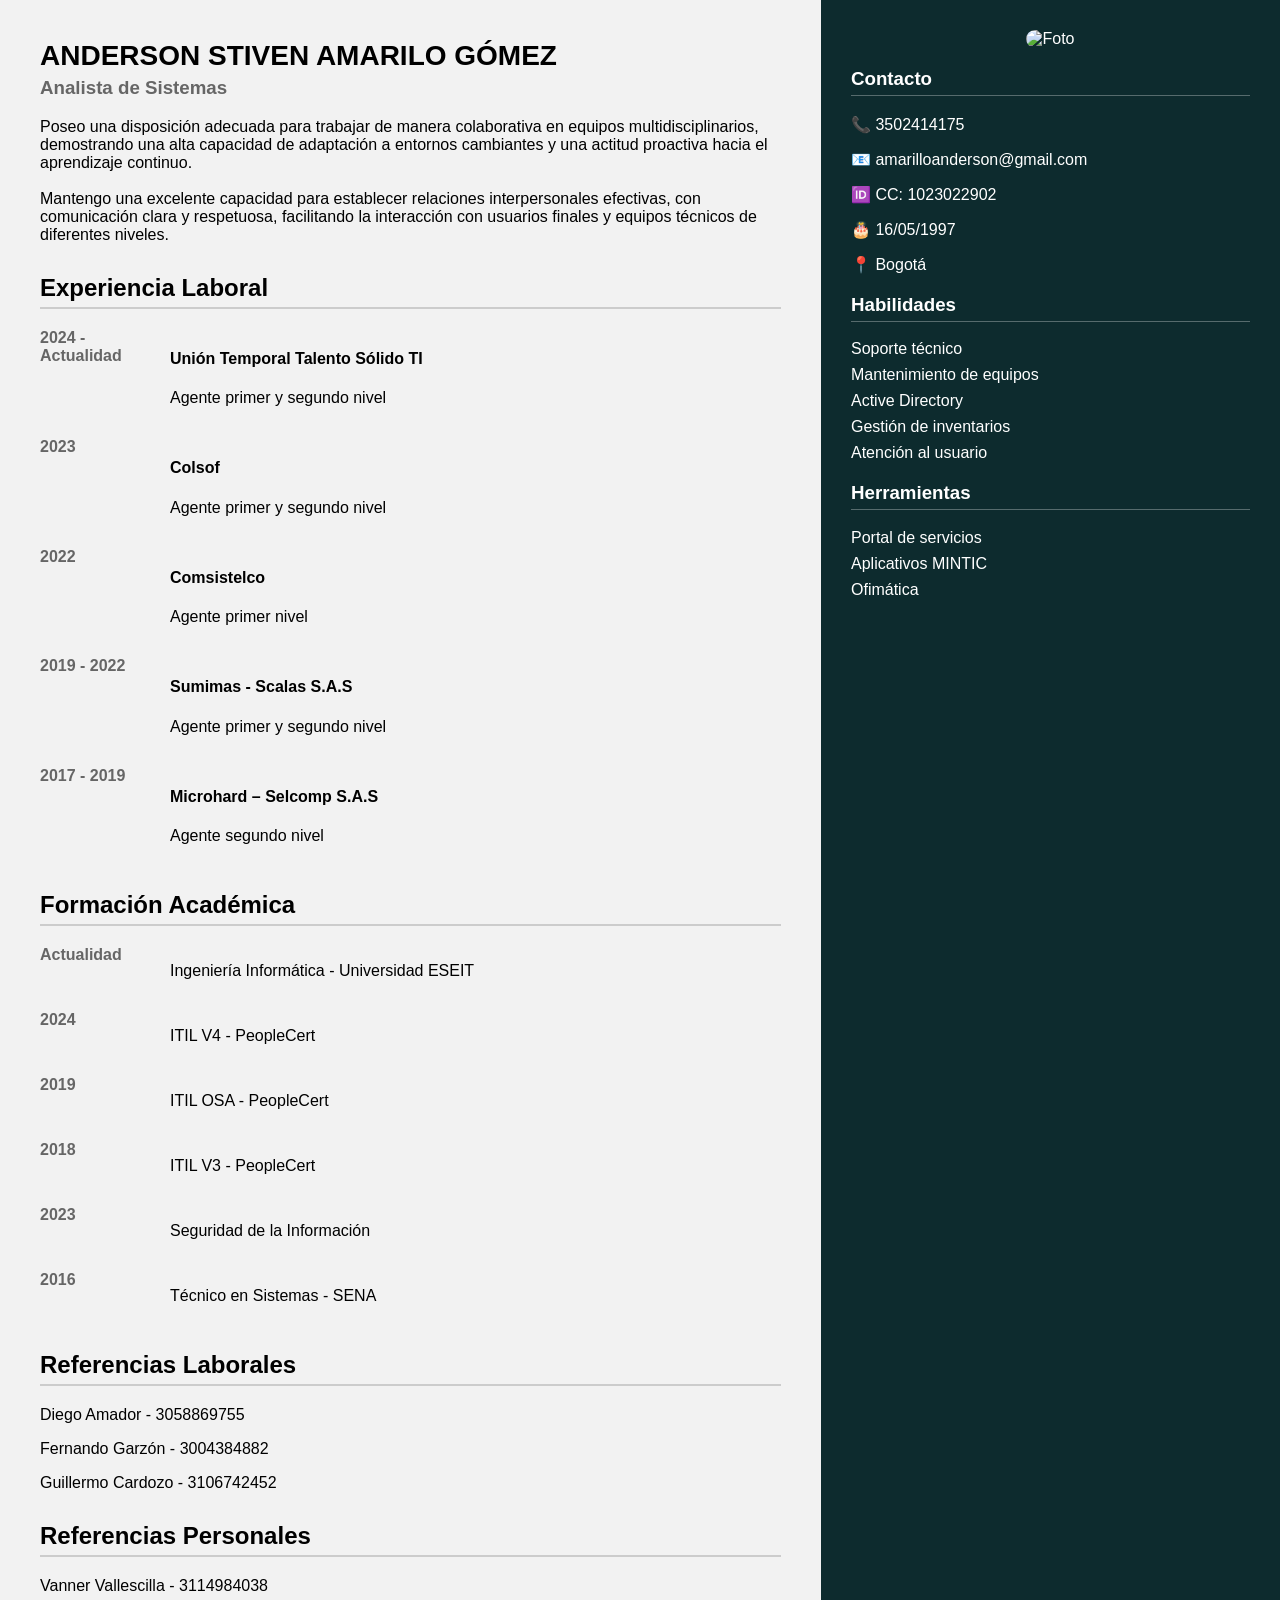
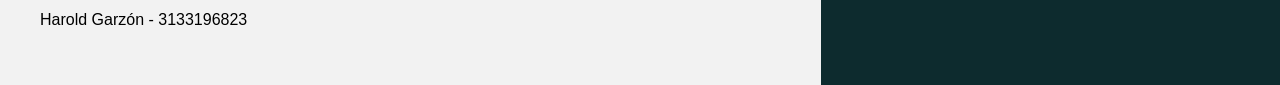
==== hv.html @ dca99009 "Add files via upload" ====
<!DOCTYPE html>
<html lang="es">
<head>
    <meta charset="UTF-8">
    <title>Hoja de Vida - Anderson Amarilo</title>
    <link rel="stylesheet" href="styles.css">
</head>
<body>

<div class="container">

    <!-- IZQUIERDA -->
    <div class="left">

        <header>
            <h1>ANDERSON STIVEN AMARILO GÓMEZ</h1>
            <h3>Analista de Sistemas</h3>
        </header>

        <section>

            <p>
                Poseo una disposición adecuada para trabajar de manera colaborativa en equipos multidisciplinarios, 
                demostrando una alta capacidad de adaptación a entornos cambiantes y una actitud proactiva hacia el 
                aprendizaje continuo.
                <br><br>
                Mantengo una excelente capacidad para establecer relaciones interpersonales efectivas, con comunicación 
                clara y respetuosa, facilitando la interacción con usuarios finales y equipos técnicos de diferentes niveles.
            </p>
        </section>

        <section>
            <h2>Experiencia Laboral</h2>

            <div class="item">
                <span class="date">2024 - Actualidad</span>
                <div>
                    <h4>Unión Temporal Talento Sólido TI</h4>
                    <p>Agente primer y segundo nivel</p>
                </div>
            </div>

            <div class="item">
                <span class="date">2023</span>
                <div>
                    <h4>Colsof</h4>
                    <p>Agente primer y segundo nivel</p>
                </div>
            </div>

            <div class="item">
                <span class="date">2022</span>
                <div>
                    <h4>Comsistelco</h4>
                    <p>Agente primer nivel</p>
                </div>
            </div>

            <div class="item">
                <span class="date">2019 - 2022</span>
                <div>
                    <h4>Sumimas - Scalas S.A.S</h4>
                    <p>Agente primer y segundo nivel</p>
                </div>
            </div>

            <div class="item">
                <span class="date">2017 - 2019</span>
                <div>
                    <h4>Microhard – Selcomp S.A.S</h4>
                    <p>Agente segundo nivel</p>
                </div>
            </div>

        </section>

        <section>
            <h2>Formación Académica</h2>

            <div class="item">
                <span class="date">Actualidad</span>
                <div>
                    <p>Ingeniería Informática - Universidad ESEIT</p>
                </div>
            </div>

            <div class="item">
                <span class="date">2024</span>
                <div>
                    <p>ITIL V4 - PeopleCert</p>
                </div>
            </div>

                <div class="item">
                <span class="date">2019</span>
                <div>
                    <p>ITIL OSA - PeopleCert</p>
                </div>
            </div>

                 <div class="item">
                <span class="date">2018</span>
                <div>
                    <p>ITIL V3 - PeopleCert</p>
                </div>
            </div>

            <div class="item">
                <span class="date">2023</span>
                <div>
                    <p>Seguridad de la Información</p>
                </div>
            </div>

            <div class="item">
                <span class="date">2016</span>
                <div>
                    <p>Técnico en Sistemas - SENA</p>
                </div>
            </div>

        </section>

        <section>
            <h2>Referencias Laborales</h2>
            <p>Diego Amador - 3058869755</p>
            <p>Fernando Garzón - 3004384882</p>
            <p>Guillermo Cardozo - 3106742452</p>
        </section>

        <section>
            <h2>Referencias Personales</h2>
            <p>Vanner Vallescilla - 3114984038</p>
            <p>Harold Garzón - 3133196823</p>
        </section>

    </div>

    <!-- DERECHA -->
    <div class="right">

        <div class="photo">
            <img src="https://via.placeholder.com/150" alt="Foto">
        </div>

        <section>
            <h3>Contacto</h3>
            <p>📞 3502414175</p>
            <p>📧 amarilloanderson@gmail.com</p>
            <p>🆔 CC: 1023022902</p>
            <p>🎂 16/05/1997</p>
            <p>📍 Bogotá</p>
        </section>

        <section>
            <h3>Habilidades</h3>
            <ul>
                <li>Soporte técnico</li>
                <li>Mantenimiento de equipos</li>
                <li>Active Directory</li>
                <li>Gestión de inventarios</li>
                <li>Atención al usuario</li>
            </ul>
        </section>

        <section>
            <h3>Herramientas</h3>
            <ul>
                <li>Portal de servicios</li>
                <li>Aplicativos MINTIC</li>
                <li>Ofimática</li>
            </ul>
        </section>

    </div>

</div>

</body>
</html>
---- styles.css ----
body {
    margin: 0;
    font-family: 'Segoe UI', sans-serif;
}

/* CONTENEDOR */
.container {
    display: flex;
    min-height: 100vh;
}

/* IZQUIERDA */
.left {
    width: 65%;
    background: #f2f2f2;
    padding: 40px;
}

.left h1 {
    margin: 0;
    font-size: 28px;
}

.left h3 {
    margin-top: 5px;
    color: #666;
}

.left h2 {
    margin-top: 30px;
    border-bottom: 2px solid #ccc;
    padding-bottom: 5px;
}

.item {
    display: flex;
    margin-top: 15px;
}

.date {
    width: 130px;
    font-weight: bold;
    color: #666;
}

/* DERECHA */
.right {
    width: 35%;
    background: #0d2b2e;
    color: white;
    padding: 30px;
}

/* FOTO */
.photo {
    text-align: center;
    margin-bottom: 20px;
}

.photo img {
    width: 130px;
    border-radius: 10px;
}

/* TEXTO DERECHA */
.right h3 {
    border-bottom: 1px solid rgba(255,255,255,0.3);
    padding-bottom: 5px;
    margin-top: 20px;
}

.right ul {
    list-style: none;
    padding: 0;
}

.right li {
    margin: 8px 0;
}
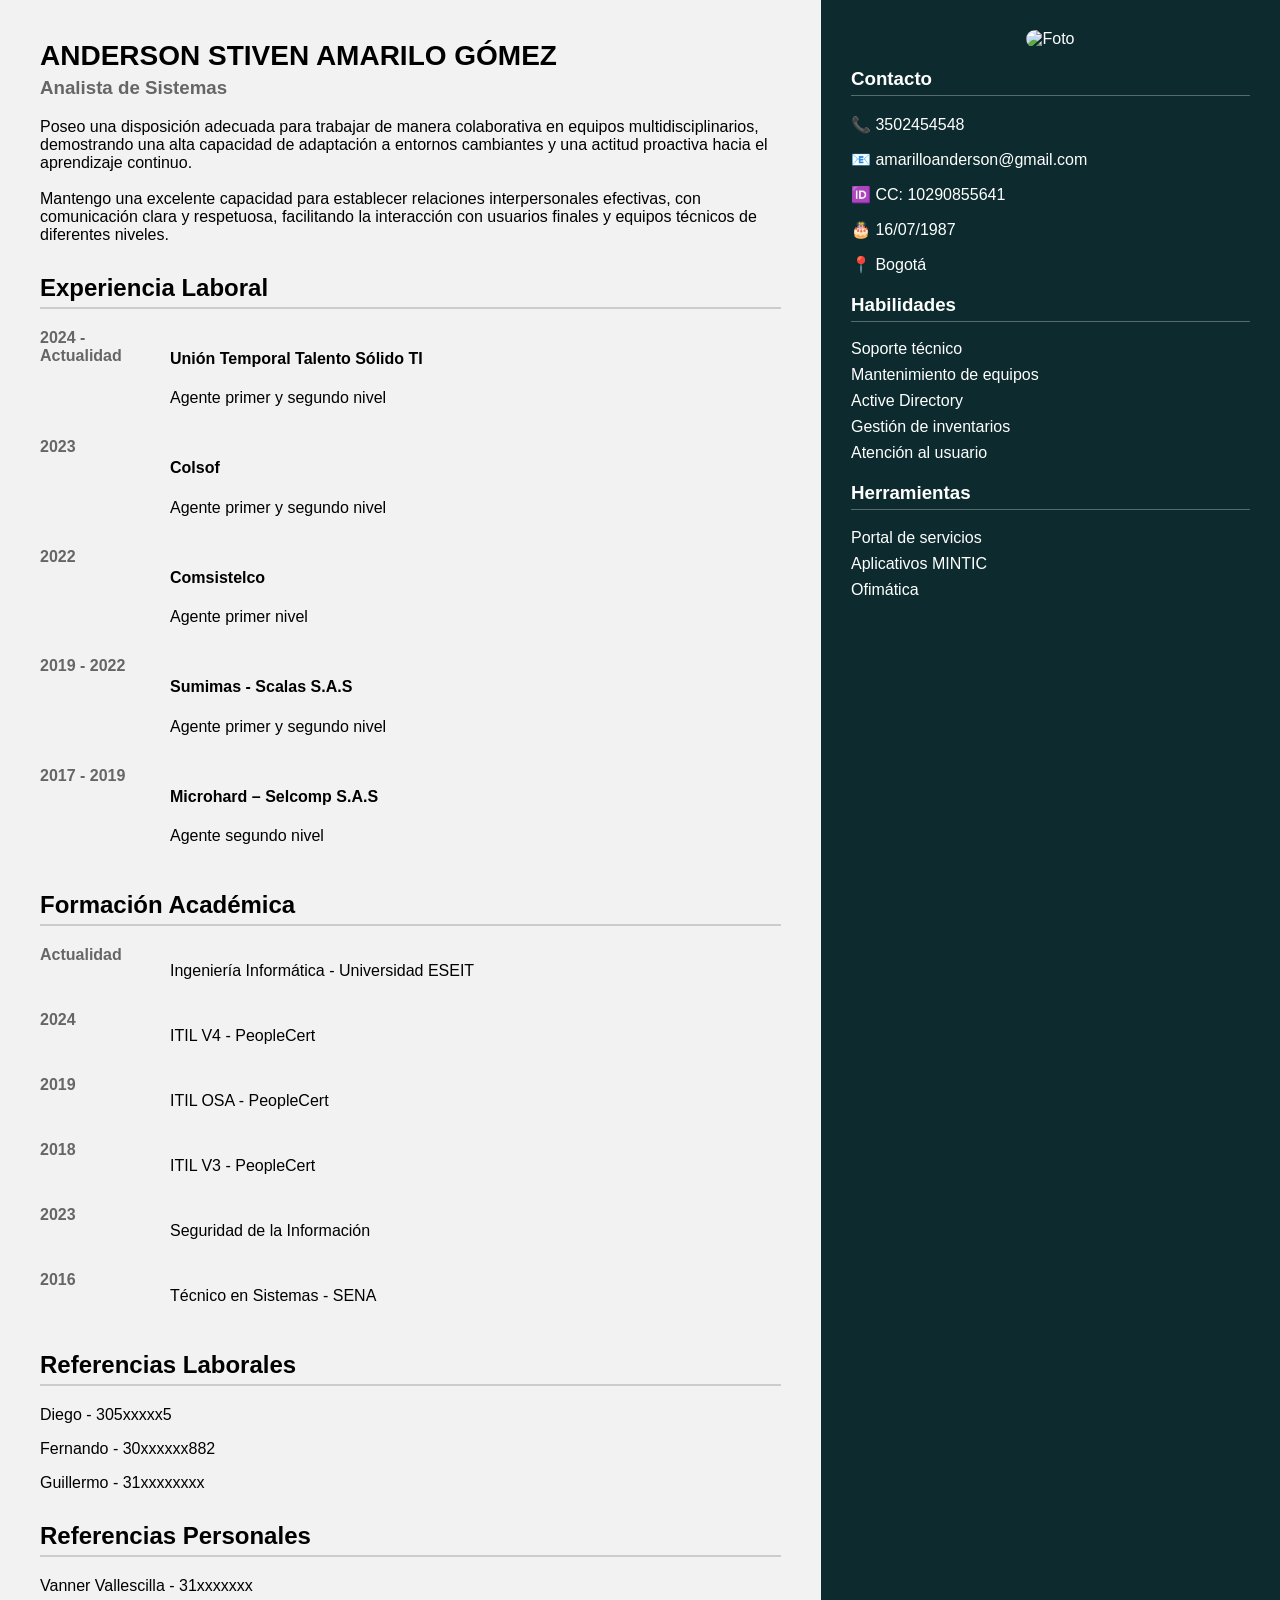
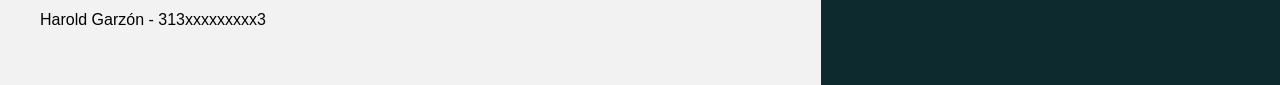
==== commit ea65280a: "Add files via upload" ====
--- a/hv.html
+++ b/hv.html
@@ -123,15 +123,15 @@
 
         <section>
             <h2>Referencias Laborales</h2>
-            <p>Diego Amador - 3058869755</p>
-            <p>Fernando Garzón - 3004384882</p>
-            <p>Guillermo Cardozo - 3106742452</p>
+            <p>Diego  - 305xxxxx5</p>
+            <p>Fernando  - 30xxxxxx882</p>
+            <p>Guillermo  - 31xxxxxxxx</p>
         </section>
 
         <section>
             <h2>Referencias Personales</h2>
-            <p>Vanner Vallescilla - 3114984038</p>
-            <p>Harold Garzón - 3133196823</p>
+            <p>Vanner Vallescilla - 31xxxxxxx</p>
+            <p>Harold Garzón - 313xxxxxxxxx3</p>
         </section>
 
     </div>
@@ -145,10 +145,10 @@
 
         <section>
             <h3>Contacto</h3>
-            <p>📞 3502414175</p>
+            <p>📞 3502454548</p>
             <p>📧 amarilloanderson@gmail.com</p>
-            <p>🆔 CC: 1023022902</p>
-            <p>🎂 16/05/1997</p>
+            <p>🆔 CC: 10290855641</p>
+            <p>🎂 16/07/1987</p>
             <p>📍 Bogotá</p>
         </section>
 
